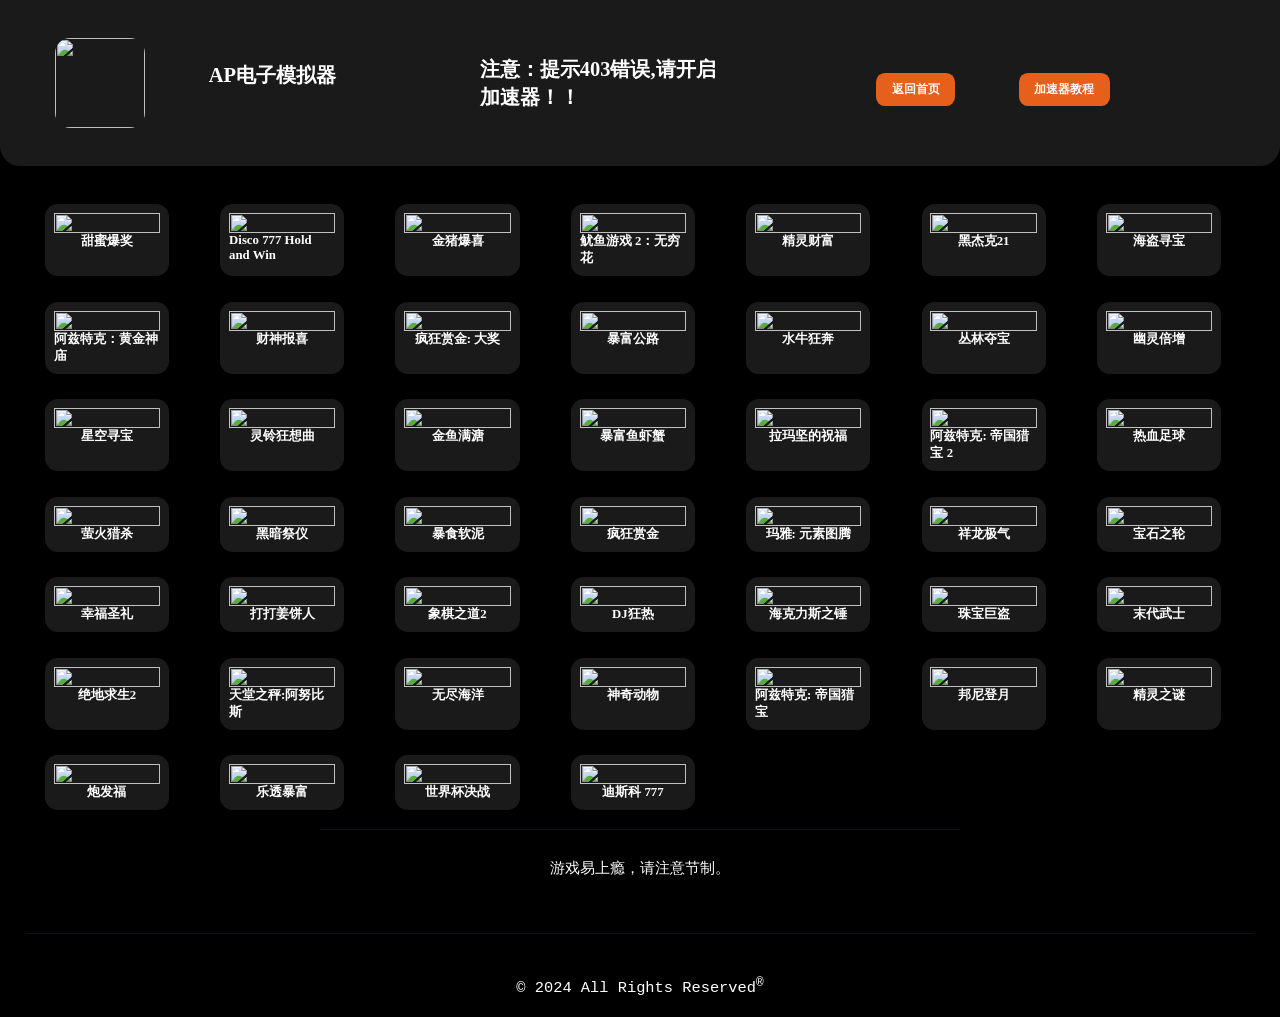
==== ap.html @ f2f1e051 "Add files via upload" ====
<html><head><meta http-equiv="Content-Type" content="text/html; charset=UTF-8">
    <meta name="viewport" content="width=device-width, initial-scale=1.0">
    <meta name="description" content="AP电子模拟器,PG电子模拟器,PG电子试玩">
    <meta name="keywords" content="AP电子模拟器">
    <meta name="author" content="AP电子模拟器">
    <title>AP电子模拟器</title>
    <link rel="stylesheet" href="./jdb/mnq.css">
    <link rel="icon" href="./tp/play.jpg">
</head>
<body>
    <div class="box"><div class="header-BZDH86"><div class="header-BZDH86-1">
        <img src="./tp/ap.png" alt=""><div class="info">
		<h1><br>AP电子模拟器</h1><div class="yum"></div></div></div>
                <h1>注意：提示403错误,请开启加速器！！</h1>
                <div class="nav"><a href="index.html">返回首页</a>
                <a href="tea1.html">加速器教程</a></div></div>
        <ul class="YF28-CC">
<li class="list"><a href="https://fun.dgkqzfhi.com/web/fun/launch?game=10068&lang=zh-CN"><img src="https://advantplay.com/static/images/icon/cn/games_icon_10068.png?v=1.0.72" alt=""><span>甜蜜爆奖</span></a></li>
<li class="list"><a href="https://fun.dgkqzfhi.com/web/fun/launch?game=10071&lang=zh-CN"><img src="https://advantplay.com/static/images/icon/cn/games_icon_10071.png?v=1.0.72" alt=""><span>Disco 777 Hold and Win</span></a></li>
<li class="list"><a href="https://fun.dgkqzfhi.com/web/fun/launch?game=10067&lang=zh-CN"><img src="https://advantplay.com/static/images/icon/cn/games_icon_10067.png?v=1.0.72" alt=""><span>金猪爆喜</span></a></li>
<li class="list"><a href="https://fun.dgkqzfhi.com/web/fun/launch?game=10069&lang=zh-CN"><img src="https://advantplay.com/static/images/icon/cn/games_icon_10069.png?v=1.0.72" alt=""><span>鱿鱼游戏 2：无穷花</span></a></li>
<li class="list"><a href="https://fun.dgkqzfhi.com/web/fun/launch?game=10066&lang=zh-CN"><img src="https://advantplay.com/static/images/icon/cn/games_icon_10066.png?v=1.0.72" alt=""><span>精灵财富</span></a></li>
<li class="list"><a href="https://fun.dgkqzfhi.com/web/fun/launch?game=10062&lang=zh-CN"><img src="https://advantplay.com/static/images/icon/cn/games_icon_10062.png?v=1.0.72" alt=""><span>黑杰克21</span></a></li>
<li class="list"><a href="https://fun.dgkqzfhi.com/web/fun/launch?game=10065&lang=zh-CN"><img src="https://advantplay.com/static/images/icon/cn/games_icon_10065.png?v=1.0.72" alt=""><span>海盗寻宝</span></a></li>
<li class="list"><a href="https://fun.dgkqzfhi.com/web/fun/launch?game=10064&lang=zh-CN"><img src="https://advantplay.com/static/images/icon/cn/games_icon_10064.png?v=1.0.72" alt=""><span>阿兹特克：黄金神庙</span></a></li>
<li class="list"><a href="https://fun.dgkqzfhi.com/web/fun/launch?game=10063&lang=zh-CN"><img src="https://advantplay.com/static/images/icon/cn/games_icon_10063.png?v=1.0.72" alt=""><span>财神报喜</span></a></li>
<li class="list"><a href="https://fun.dgkqzfhi.com/web/fun/launch?game=10060&lang=zh-CN"><img src="https://advantplay.com/static/images/icon/cn/games_icon_10060.png?v=1.0.72" alt=""><span>疯狂赏金: 大奖</span></a></li>
<li class="list"><a href="https://fun.dgkqzfhi.com/web/fun/launch?game=10058&lang=zh-CN"><img src="https://advantplay.com/static/images/icon/cn/games_icon_10058.png?v=1.0.72" alt=""><span>暴富公路</span></a></li>
<li class="list"><a href="https://fun.dgkqzfhi.com/web/fun/launch?game=10059&lang=zh-CN"><img src="https://advantplay.com/static/images/icon/cn/games_icon_10059.png?v=1.0.72" alt=""><span>水牛狂奔</span></a></li>
<li class="list"><a href="https://fun.dgkqzfhi.com/web/fun/launch?game=10061&lang=zh-CN"><img src="https://advantplay.com/static/images/icon/cn/games_icon_10061.png?v=1.0.72" alt=""><span>丛林夺宝</span></a></li>
<li class="list"><a href="https://fun.dgkqzfhi.com/web/fun/launch?game=10056&lang=zh-CN"><img src="https://advantplay.com/static/images/icon/cn/games_icon_10056.png?v=1.0.72" alt=""><span>幽灵倍增</span></a></li>
<li class="list"><a href="https://fun.dgkqzfhi.com/web/fun/launch?game=10055&lang=zh-CN"><img src="https://advantplay.com/static/images/icon/cn/games_icon_10055.png?v=1.0.72" alt=""><span>星空寻宝</span></a></li>
<li class="list"><a href="https://fun.dgkqzfhi.com/web/fun/launch?game=10057&lang=zh-CN"><img src="https://advantplay.com/static/images/icon/cn/games_icon_10057.png?v=1.0.72" alt=""><span>灵铃狂想曲</span></a></li>
<li class="list"><a href="https://fun.dgkqzfhi.com/web/fun/launch?game=10054&lang=zh-CN"><img src="https://advantplay.com/static/images/icon/cn/games_icon_10054.png?v=1.0.72" alt=""><span>金鱼满溏</span></a></li>
<li class="list"><a href="https://fun.dgkqzfhi.com/web/fun/launch?game=10050&lang=zh-CN"><img src="https://advantplay.com/static/images/icon/cn/games_icon_10050.png?v=1.0.72" alt=""><span>暴富鱼虾蟹</span></a></li>
<li class="list"><a href="https://fun.dgkqzfhi.com/web/fun/launch?game=10053&lang=zh-CN"><img src="https://advantplay.com/static/images/icon/cn/games_icon_10053.png?v=1.0.72" alt=""><span>拉玛坚的祝福</span></a></li>
<li class="list"><a href="https://fun.dgkqzfhi.com/web/fun/launch?game=10052&lang=zh-CN"><img src="https://advantplay.com/static/images/icon/cn/games_icon_10052.png?v=1.0.72" alt=""><span>阿兹特克: 帝国猎宝 2</span></a></li>
<li class="list"><a href="https://fun.dgkqzfhi.com/web/fun/launch?game=10051&lang=zh-CN"><img src="https://advantplay.com/static/images/icon/cn/games_icon_10051.png?v=1.0.72" alt=""><span>热血足球</span></a></li>
<li class="list"><a href="https://fun.dgkqzfhi.com/web/fun/launch?game=10049&lang=zh-CN"><img src="https://advantplay.com/static/images/icon/cn/games_icon_10049.png?v=1.0.72" alt=""><span>萤火猎杀</span></a></li>
<li class="list"><a href="https://fun.dgkqzfhi.com/web/fun/launch?game=10048&lang=zh-CN"><img src="https://advantplay.com/static/images/icon/cn/games_icon_10048.png?v=1.0.72" alt=""><span>黑暗祭仪</span></a></li>
<li class="list"><a href="https://fun.dgkqzfhi.com/web/fun/launch?game=10047&lang=zh-CN"><img src="https://advantplay.com/static/images/icon/cn/games_icon_10047.png?v=1.0.72" alt=""><span>暴食软泥</span></a></li>
<li class="list"><a href="https://fun.dgkqzfhi.com/web/fun/launch?game=10045&lang=zh-CN"><img src="https://advantplay.com/static/images/icon/cn/games_icon_10045.png?v=1.0.72" alt=""><span>疯狂赏金</span></a></li>
<li class="list"><a href="https://fun.dgkqzfhi.com/web/fun/launch?game=10046&lang=zh-CN"><img src="https://advantplay.com/static/images/icon/cn/games_icon_10046.png?v=1.0.72" alt=""><span>玛雅: 元素图腾</span></a></li>
<li class="list"><a href="https://fun.dgkqzfhi.com/web/fun/launch?game=10044&lang=zh-CN"><img src="https://advantplay.com/static/images/icon/cn/games_icon_10044.png?v=1.0.72" alt=""><span>祥龙极气</span></a></li>
<li class="list"><a href="https://fun.dgkqzfhi.com/web/fun/launch?game=20001&lang=zh-CN"><img src="https://advantplay.com/static/images/icon/cn/games_icon_mini03.png?v=1.0.72" alt=""><span>宝石之轮</span></a></li>
<li class="list"><a href="https://fun.dgkqzfhi.com/web/fun/launch?game=10041&lang=zh-CN"><img src="https://advantplay.com/static/images/icon/cn/games_icon_10041.png?v=1.0.72" alt=""><span>幸福圣礼</span></a></li>
<li class="list"><a href="https://fun.dgkqzfhi.com/web/fun/launch?game=10043&lang=zh-CN"><img src="https://advantplay.com/static/images/icon/cn/games_icon_10043.png?v=1.0.72" alt=""><span>打打姜饼人</span></a></li>
<li class="list"><a href="https://fun.dgkqzfhi.com/web/fun/launch?game=10042&lang=zh-CN"><img src="https://advantplay.com/static/images/icon/cn/games_icon_10042.png?v=1.0.72" alt=""><span>象棋之道2</span></a></li>
<li class="list"><a href="https://fun.dgkqzfhi.com/web/fun/launch?game=10037&lang=zh-CN"><img src="https://advantplay.com/static/images/icon/cn/games_icon_10037.png?v=1.0.72" alt=""><span>DJ狂热</span></a></li>
<li class="list"><a href="https://fun.dgkqzfhi.com/web/fun/launch?game=10040&lang=zh-CN"><img src="https://advantplay.com/static/images/icon/cn/games_icon_10040.png?v=1.0.72" alt=""><span>海克力斯之锤</span></a></li>
<li class="list"><a href="https://fun.dgkqzfhi.com/web/fun/launch?game=10039&lang=zh-CN"><img src="https://advantplay.com/static/images/icon/cn/games_icon_10039.png?v=1.0.72" alt=""><span>珠宝巨盗</span></a></li>
<li class="list"><a href="https://fun.dgkqzfhi.com/web/fun/launch?game=10038&lang=zh-CN"><img src="https://advantplay.com/static/images/icon/cn/games_icon_10038.png?v=1.0.72" alt=""><span>末代武士</span></a></li>
<li class="list"><a href="https://fun.dgkqzfhi.com/web/fun/launch?game=10036&lang=zh-CN"><img src="https://advantplay.com/static/images/icon/cn/games_icon_10036.png?v=1.0.72" alt=""><span>绝地求生2</span></a></li>
<li class="list"><a href="https://fun.dgkqzfhi.com/web/fun/launch?game=10035&lang=zh-CN"><img src="https://advantplay.com/static/images/icon/cn/games_icon_10035.png?v=1.0.72" alt=""><span>天堂之秤:阿努比斯</span></a></li>
<li class="list"><a href="https://fun.dgkqzfhi.com/web/fun/launch?game=10034&lang=zh-CN"><img src="https://advantplay.com/static/images/icon/cn/games_icon_10034.png?v=1.0.72" alt=""><span>无尽海洋</span></a></li>
<li class="list"><a href="https://fun.dgkqzfhi.com/web/fun/launch?game=10033&lang=zh-CN"><img src="https://advantplay.com/static/images/icon/cn/games_icon_10033.png?v=1.0.72" alt=""><span>神奇动物</span></a></li>
<li class="list"><a href="https://fun.dgkqzfhi.com/web/fun/launch?game=10022&lang=zh-CN"><img src="https://advantplay.com/static/images/icon/cn/games_icon_10022.png?v=1.0.72" alt=""><span>阿兹特克: 帝国猎宝</span></a></li>
<li class="list"><a href="https://fun.dgkqzfhi.com/web/fun/launch?game=10028&lang=zh-CN"><img src="https://advantplay.com/static/images/icon/cn/games_icon_10028.png?v=1.0.72" alt=""><span>邦尼登月</span></a></li>
<li class="list"><a href="https://fun.dgkqzfhi.com/web/fun/launch?game=10030&lang=zh-CN"><img src="https://advantplay.com/static/images/icon/cn/games_icon_10030.png?v=1.0.72" alt=""><span>精灵之谜</span></a></li>
<li class="list"><a href="https://fun.dgkqzfhi.com/web/fun/launch?game=10032&lang=zh-CN"><img src="https://advantplay.com/static/images/icon/cn/games_icon_10032.png?v=1.0.72" alt=""><span>炮发福</span></a></li>
<li class="list"><a href="https://fun.dgkqzfhi.com/web/fun/launch?game=10029&lang=zh-CN"><img src="https://advantplay.com/static/images/icon/cn/games_icon_10029.png?v=1.0.72" alt=""><span>乐透暴富</span></a></li>
<li class="list"><a href="https://fun.dgkqzfhi.com/web/fun/launch?game=10031&lang=zh-CN"><img src="https://advantplay.com/static/images/icon/cn/games_icon_10031.png?v=1.0.72" alt=""><span>世界杯决战</span></a></li>
<li class="list"><a href="https://fun.dgkqzfhi.com/web/fun/launch?game=10027&lang=zh-CN"><img src="https://advantplay.com/static/images/icon/cn/games_icon_10027.png?v=1.0.72" alt=""><span>迪斯科 777</span></a></li></ul>
        <div class="footer-sj"><div class="footer-img"><p>游戏易上瘾，请注意节制。</p></div>
        <div class="footer-sj-YF28-CC"></div><span>© 2024 All Rights Reserved<sup>®</sup></span></div></div>
</body></html>
---- jdb/mnq.css ----
* {
    margin: 0;
    padding: 0;
}

body {
    overflow-x: hidden;
    font-family: 微软雅黑;
}

ul {
    list-style: none;
}

a {
    text-decoration: none;
    color: #FFF;
    font-weight: bold;
    font-size: 3.9vw;
    /* color: #FFF !important; */
}

ul,
p {
    margin: 0;
    padding: 0;
}

.pg-tips {
    margin-top: 3vw;
    font-size: 4.2vw;
    font-weight: bold;
}

h1 {
    font-size: 5vw;
    font-weight: bold;
}

.box {
    background-color: #000000;
}

.header-BZDH86 {
    background-color: #1a1a1a;
    display: flex;
    align-items: center;
    flex-direction: column;
    color: #FFF;
    padding: 3.5vw 4.3vw;
    padding-bottom: 0;
    box-shadow: 0 1px 6px 0 #000;
    border-radius: 0 0 20px 20px;
    overflow: hidden;
}

.header-BZDH86>.header-BZDH86-1 {
    width: 75%;
    display: flex;
    justify-content: space-between;
}

.header-BZDH86>.header-BZDH86-1>img {
    width: 25vw;
    height: 25vw;
    border-radius: 3vw;
    margin-right: 5vw;
}

.header-BZDH86>.header-BZDH86-1>.info {
    height: 25vw;
    display: flex;
    flex-direction: column;
    justify-content: space-between;
}

.nav {
    width: 100%;
    border-top: 2px solid #000;
    display: flex;
    justify-content: center;
    background-color: #1a1a1a;
    margin-top: 3vw;
    padding: 3vw;
}

.nav>a {
    color: #FFF;
    font-size: 4.2vw;
    padding: 2vw 5vw;
    background-color: #E6601B;
    border-radius: 3vw;
}

.nav>a:first-child {
    margin-right: 5vw;
    background-color: #E6601B;
}

.yum {
    /* background-color: rgba(134, 74, 249, .35); */
    border-radius: 3vw;
    display: flex;
    align-items: center;
    justify-content: center;
    padding: 3.5vw 0;
    font-size: 9vw;
    font-weight: bold;
}

.yum>span:first-child {
    color: #7B52FF;
    text-shadow: 0 0 2px #fff, 0 0 2px #fff, 0 0 2px #fff, 0 0 2px #fff, 0 0 2px #fff;
    font-family: Canva Sans, Noto Sans Variable, Noto Sans, -apple-system, BlinkMacSystemFont, Segoe UI, Helvetica, Arial, sans-serif;
    animation: scaleFont 2s infinite;
}


.gif {
    display: flex;
}

.gif>img {
    margin: 1vw auto;
    width: 90%;
    border-radius: 3vw;
}

.YF28-CC {
    display: flex;
    padding: 5vw 3vw;
    flex-wrap: wrap;
}

.YF28-CC>.list {
    width: 30%;
    background-color: #1a1a1a;
    border-radius: 2vw;
    margin: 3.5vw 1.5vw;
    box-shadow: 0 1px 6px 0 #000;
}

.YF28-CC>.list>a {
    width: 100%;
    display: flex;
    flex-direction: column;
    align-items: center;
    padding: 2vw;
    box-sizing: border-box;
}

.YF28-CC>.list>a>img {
    width: 100%;
}

.tips {
    margin-top: 6vw;
    margin-bottom: 1vw;
}

.q28-none {
    display: none;
}

.jdb-h1 {
    font-size: 5vw;
    font-weight: bold;
}

.footer-sj {
    color: #fff;
    margin: 0 auto;
    display: flex;
    flex-direction: column;
    align-items: center;
    transform: translateY(-20px);
    font-size: 3.5vw;
    font-family: ui-monospace, Menlo, Monaco, "Cascadia Mono", "Segoe UI Mono", "Roboto Mono", "Oxygen Mono", "Ubuntu Monospace", "Source Code Pro", "Fira Mono", "Droid Sans Mono", "Courier New", monospace;
}

.footer-sj>.footer-img {
    text-align: center;
    width: 96%;
    border-top: 1px solid rgba(43, 59, 74, .3);
    padding: 3.5vw 0;
}

.footer-sj>.footer-img>img {
    width: 60%;
}

.footer-sj>.footer-sj-YF28-CC {
    padding-top: 5vw;
    width: 96%;
    border-top: 1px solid rgba(43, 59, 74, .3);
    margin-bottom: 3vw;
    display: flex;
    justify-content: center;
}

.footer-sj>.footer-sj-YF28-CC>a {
    margin: 0 1.5vw;
}

.footer-sj>.footer-sj-YF28-CC>a>img {
    width: 7.9vw;
}

@media screen and (min-width: 1200px) {
    .pg-tips {
        display: none;
    }
    .jdb-h1 {
        font-size: 1.5vw;
        font-weight: bold;
    }
    a {
        font-size: 1vw;
    }
    h1 {
        font-size: 1.6vw;
    }
    .yum {
        border-radius: 3vw;
        padding: 3.5vw 0;
        font-size: 2.7vw;
        font-weight: bold;
    }
    .yum>span:first-child {
        animation: scaleFont 2s infinite;
    }
    @keyframes scaleFont {
        0%,
        20%,
        50%,
        80%,
        100% {
            transform: translateY(0) scale(1);
            /* 初始位置和每次跳动的高度，同时取消旋转 */
        }
        40% {
            transform: translateY(-1vw) scale(1.05);
            /* 跳起的高度，同时逆时针旋转 */
        }
        60% {
            transform: translateY(-.6vw) scale(1);
            /* 落下的高度，同时顺时针旋转 */
        }
    }
    .nav {
        width: 50%;
        margin-top: 1vw;
        justify-content: flex-end;
        border-top: none;
    }
    .nav>a {
        font-size: .9vw;
        padding: .7vw 1.2vw;
        border-radius: .7vw;
    }
    .nav>a:nth-child(2) {
        margin-right: 6vw;
    }
    .header-BZDH86 {
        padding: 1.7vw 4.3vw;
        flex-direction: row;
        justify-content: space-between;
    }
    .header-BZDH86>.header-BZDH86-1 {
        width: 50%;
        justify-content: start;
    }
    .header-BZDH86>.header-BZDH86-1>img {
        width: 7vw;
        height: 7vw;
        border-radius: 1.2vw;
        margin-right: 5vw;
    }
    .header-BZDH86>.header-BZDH86-1>.info {
        height: 7vw;
    }
    .yum {
        border-radius: 1.2vw;
        padding: 1vw 0;
    }
    p {
        margin: 1vw !important;
    }
    .gif {
        width: 100%;
        display: flex;
        justify-content: space-between;
    }
    .q28-none {
        display: block;
    }
    .gif>img {
        width: 22%;
        margin: .7vw;
        border-radius: 1vw;
    }
    .YF28-CC {
        padding: 2vw 1.5vw;
    }
    .YF28-CC>.list {
        width: 10%;
        border-radius: 1vw;
        margin: 1vw 2vw;
    }
    .YF28-CC>.list>a {
        padding: .7vw;
    }
    .tips {
        margin-top: 6vw;
        margin-bottom: 1vw;
    }
    .footer-sj {
        font-size: 1.2vw;
    }
    .footer-sj>.footer-sj-YF28-CC {
        margin-top: 2vw;
        padding-top: 2vw;
        margin-bottom: 1.2vw;
    }
    .footer-sj>.footer-sj-YF28-CC>a>img {
        width: 2vw;
    }
    .footer-sj>.footer-img {
        text-align: center;
        width: 50%;
        border-top: 1px solid rgba(43, 59, 74, .3);
        padding: 1.2vw 0;
    }
    .footer-sj>.footer-img>img {
        width: 60%;
    }
}
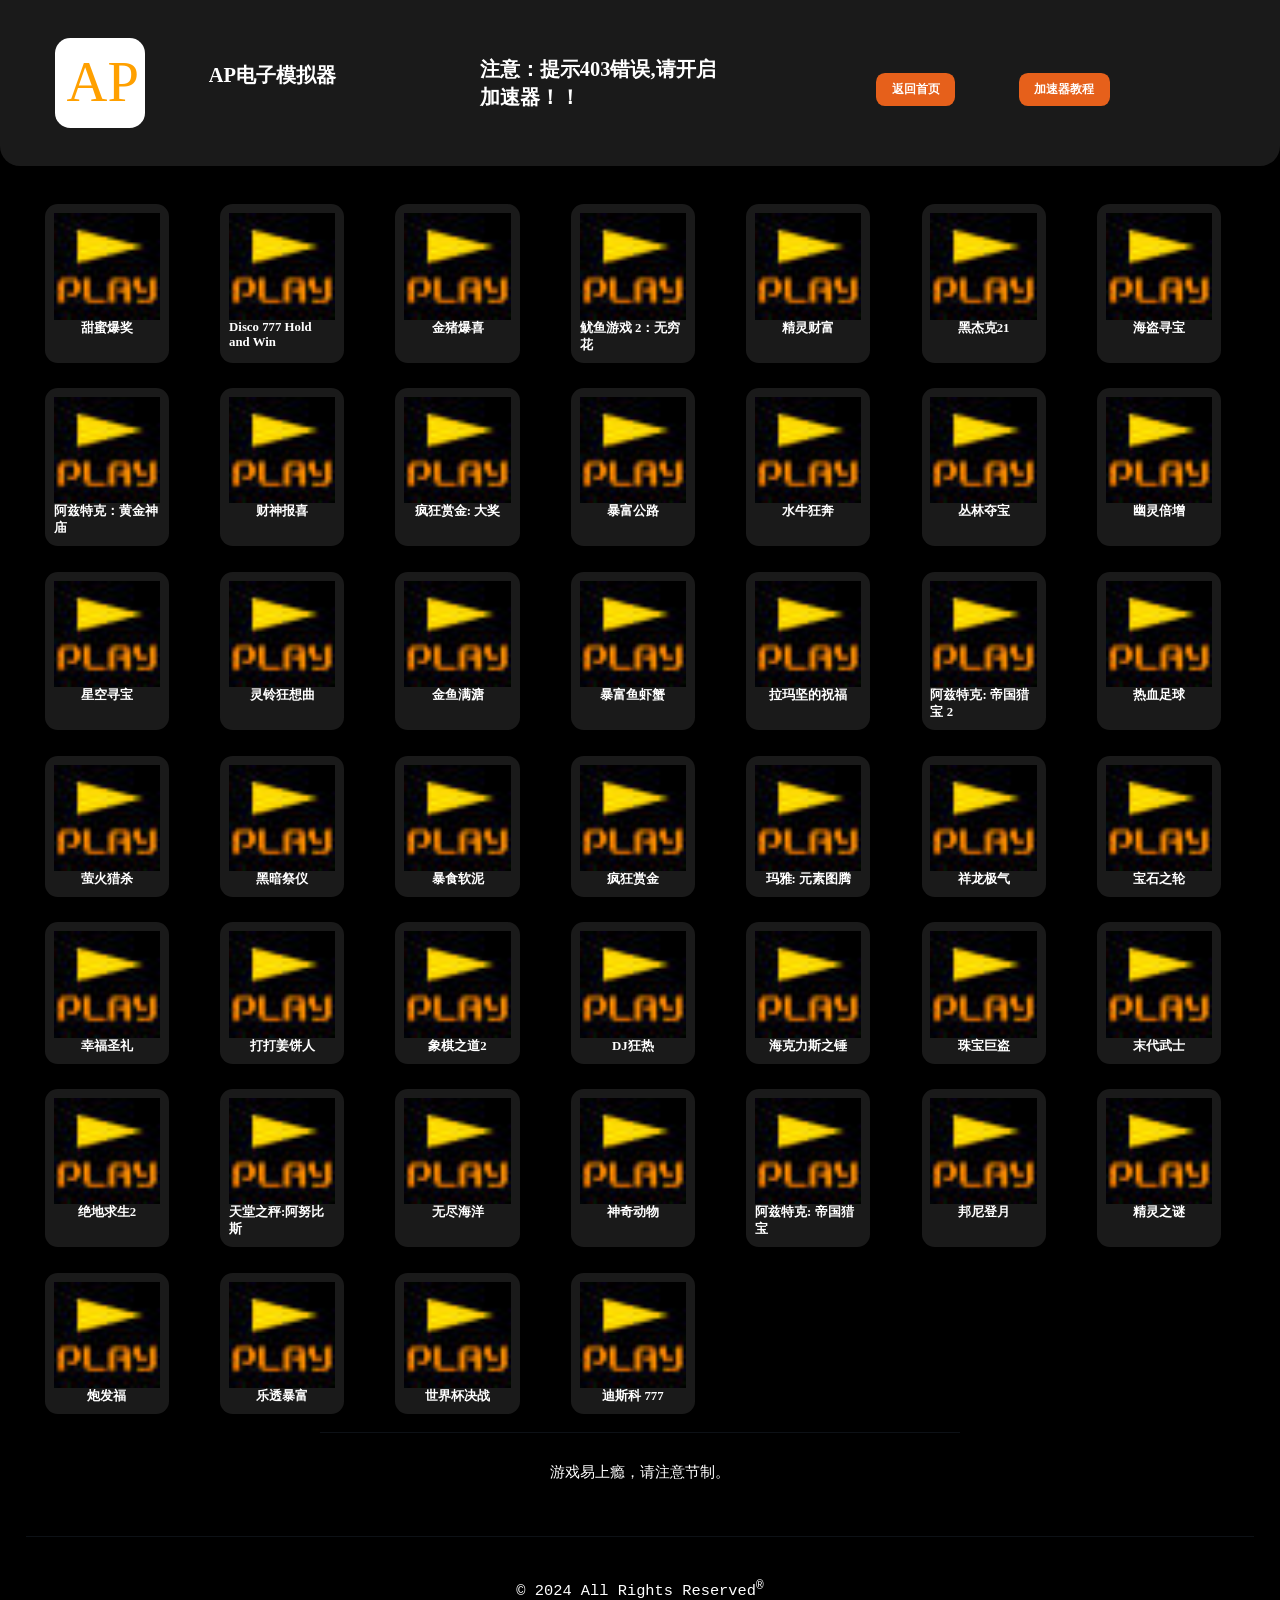
==== commit ea40405e: "Add files via upload" ====
--- a/ap.html
+++ b/ap.html
@@ -9,58 +9,58 @@
 </head>
 <body>
     <div class="box"><div class="header-BZDH86"><div class="header-BZDH86-1">
-        <img src="./tp/ap.png" alt=""><div class="info">
+        <img src="./tp/ap.svg" alt=""><div class="info">
 		<h1><br>AP电子模拟器</h1><div class="yum"></div></div></div>
                 <h1>注意：提示403错误,请开启加速器！！</h1>
                 <div class="nav"><a href="index.html">返回首页</a>
                 <a href="tea1.html">加速器教程</a></div></div>
         <ul class="YF28-CC">
-<li class="list"><a href="https://fun.dgkqzfhi.com/web/fun/launch?game=10068&lang=zh-CN"><img src="https://advantplay.com/static/images/icon/cn/games_icon_10068.png?v=1.0.72" alt=""><span>甜蜜爆奖</span></a></li>
-<li class="list"><a href="https://fun.dgkqzfhi.com/web/fun/launch?game=10071&lang=zh-CN"><img src="https://advantplay.com/static/images/icon/cn/games_icon_10071.png?v=1.0.72" alt=""><span>Disco 777 Hold and Win</span></a></li>
-<li class="list"><a href="https://fun.dgkqzfhi.com/web/fun/launch?game=10067&lang=zh-CN"><img src="https://advantplay.com/static/images/icon/cn/games_icon_10067.png?v=1.0.72" alt=""><span>金猪爆喜</span></a></li>
-<li class="list"><a href="https://fun.dgkqzfhi.com/web/fun/launch?game=10069&lang=zh-CN"><img src="https://advantplay.com/static/images/icon/cn/games_icon_10069.png?v=1.0.72" alt=""><span>鱿鱼游戏 2：无穷花</span></a></li>
-<li class="list"><a href="https://fun.dgkqzfhi.com/web/fun/launch?game=10066&lang=zh-CN"><img src="https://advantplay.com/static/images/icon/cn/games_icon_10066.png?v=1.0.72" alt=""><span>精灵财富</span></a></li>
-<li class="list"><a href="https://fun.dgkqzfhi.com/web/fun/launch?game=10062&lang=zh-CN"><img src="https://advantplay.com/static/images/icon/cn/games_icon_10062.png?v=1.0.72" alt=""><span>黑杰克21</span></a></li>
-<li class="list"><a href="https://fun.dgkqzfhi.com/web/fun/launch?game=10065&lang=zh-CN"><img src="https://advantplay.com/static/images/icon/cn/games_icon_10065.png?v=1.0.72" alt=""><span>海盗寻宝</span></a></li>
-<li class="list"><a href="https://fun.dgkqzfhi.com/web/fun/launch?game=10064&lang=zh-CN"><img src="https://advantplay.com/static/images/icon/cn/games_icon_10064.png?v=1.0.72" alt=""><span>阿兹特克：黄金神庙</span></a></li>
-<li class="list"><a href="https://fun.dgkqzfhi.com/web/fun/launch?game=10063&lang=zh-CN"><img src="https://advantplay.com/static/images/icon/cn/games_icon_10063.png?v=1.0.72" alt=""><span>财神报喜</span></a></li>
-<li class="list"><a href="https://fun.dgkqzfhi.com/web/fun/launch?game=10060&lang=zh-CN"><img src="https://advantplay.com/static/images/icon/cn/games_icon_10060.png?v=1.0.72" alt=""><span>疯狂赏金: 大奖</span></a></li>
-<li class="list"><a href="https://fun.dgkqzfhi.com/web/fun/launch?game=10058&lang=zh-CN"><img src="https://advantplay.com/static/images/icon/cn/games_icon_10058.png?v=1.0.72" alt=""><span>暴富公路</span></a></li>
-<li class="list"><a href="https://fun.dgkqzfhi.com/web/fun/launch?game=10059&lang=zh-CN"><img src="https://advantplay.com/static/images/icon/cn/games_icon_10059.png?v=1.0.72" alt=""><span>水牛狂奔</span></a></li>
-<li class="list"><a href="https://fun.dgkqzfhi.com/web/fun/launch?game=10061&lang=zh-CN"><img src="https://advantplay.com/static/images/icon/cn/games_icon_10061.png?v=1.0.72" alt=""><span>丛林夺宝</span></a></li>
-<li class="list"><a href="https://fun.dgkqzfhi.com/web/fun/launch?game=10056&lang=zh-CN"><img src="https://advantplay.com/static/images/icon/cn/games_icon_10056.png?v=1.0.72" alt=""><span>幽灵倍增</span></a></li>
-<li class="list"><a href="https://fun.dgkqzfhi.com/web/fun/launch?game=10055&lang=zh-CN"><img src="https://advantplay.com/static/images/icon/cn/games_icon_10055.png?v=1.0.72" alt=""><span>星空寻宝</span></a></li>
-<li class="list"><a href="https://fun.dgkqzfhi.com/web/fun/launch?game=10057&lang=zh-CN"><img src="https://advantplay.com/static/images/icon/cn/games_icon_10057.png?v=1.0.72" alt=""><span>灵铃狂想曲</span></a></li>
-<li class="list"><a href="https://fun.dgkqzfhi.com/web/fun/launch?game=10054&lang=zh-CN"><img src="https://advantplay.com/static/images/icon/cn/games_icon_10054.png?v=1.0.72" alt=""><span>金鱼满溏</span></a></li>
-<li class="list"><a href="https://fun.dgkqzfhi.com/web/fun/launch?game=10050&lang=zh-CN"><img src="https://advantplay.com/static/images/icon/cn/games_icon_10050.png?v=1.0.72" alt=""><span>暴富鱼虾蟹</span></a></li>
-<li class="list"><a href="https://fun.dgkqzfhi.com/web/fun/launch?game=10053&lang=zh-CN"><img src="https://advantplay.com/static/images/icon/cn/games_icon_10053.png?v=1.0.72" alt=""><span>拉玛坚的祝福</span></a></li>
-<li class="list"><a href="https://fun.dgkqzfhi.com/web/fun/launch?game=10052&lang=zh-CN"><img src="https://advantplay.com/static/images/icon/cn/games_icon_10052.png?v=1.0.72" alt=""><span>阿兹特克: 帝国猎宝 2</span></a></li>
-<li class="list"><a href="https://fun.dgkqzfhi.com/web/fun/launch?game=10051&lang=zh-CN"><img src="https://advantplay.com/static/images/icon/cn/games_icon_10051.png?v=1.0.72" alt=""><span>热血足球</span></a></li>
-<li class="list"><a href="https://fun.dgkqzfhi.com/web/fun/launch?game=10049&lang=zh-CN"><img src="https://advantplay.com/static/images/icon/cn/games_icon_10049.png?v=1.0.72" alt=""><span>萤火猎杀</span></a></li>
-<li class="list"><a href="https://fun.dgkqzfhi.com/web/fun/launch?game=10048&lang=zh-CN"><img src="https://advantplay.com/static/images/icon/cn/games_icon_10048.png?v=1.0.72" alt=""><span>黑暗祭仪</span></a></li>
-<li class="list"><a href="https://fun.dgkqzfhi.com/web/fun/launch?game=10047&lang=zh-CN"><img src="https://advantplay.com/static/images/icon/cn/games_icon_10047.png?v=1.0.72" alt=""><span>暴食软泥</span></a></li>
-<li class="list"><a href="https://fun.dgkqzfhi.com/web/fun/launch?game=10045&lang=zh-CN"><img src="https://advantplay.com/static/images/icon/cn/games_icon_10045.png?v=1.0.72" alt=""><span>疯狂赏金</span></a></li>
-<li class="list"><a href="https://fun.dgkqzfhi.com/web/fun/launch?game=10046&lang=zh-CN"><img src="https://advantplay.com/static/images/icon/cn/games_icon_10046.png?v=1.0.72" alt=""><span>玛雅: 元素图腾</span></a></li>
-<li class="list"><a href="https://fun.dgkqzfhi.com/web/fun/launch?game=10044&lang=zh-CN"><img src="https://advantplay.com/static/images/icon/cn/games_icon_10044.png?v=1.0.72" alt=""><span>祥龙极气</span></a></li>
-<li class="list"><a href="https://fun.dgkqzfhi.com/web/fun/launch?game=20001&lang=zh-CN"><img src="https://advantplay.com/static/images/icon/cn/games_icon_mini03.png?v=1.0.72" alt=""><span>宝石之轮</span></a></li>
-<li class="list"><a href="https://fun.dgkqzfhi.com/web/fun/launch?game=10041&lang=zh-CN"><img src="https://advantplay.com/static/images/icon/cn/games_icon_10041.png?v=1.0.72" alt=""><span>幸福圣礼</span></a></li>
-<li class="list"><a href="https://fun.dgkqzfhi.com/web/fun/launch?game=10043&lang=zh-CN"><img src="https://advantplay.com/static/images/icon/cn/games_icon_10043.png?v=1.0.72" alt=""><span>打打姜饼人</span></a></li>
-<li class="list"><a href="https://fun.dgkqzfhi.com/web/fun/launch?game=10042&lang=zh-CN"><img src="https://advantplay.com/static/images/icon/cn/games_icon_10042.png?v=1.0.72" alt=""><span>象棋之道2</span></a></li>
-<li class="list"><a href="https://fun.dgkqzfhi.com/web/fun/launch?game=10037&lang=zh-CN"><img src="https://advantplay.com/static/images/icon/cn/games_icon_10037.png?v=1.0.72" alt=""><span>DJ狂热</span></a></li>
-<li class="list"><a href="https://fun.dgkqzfhi.com/web/fun/launch?game=10040&lang=zh-CN"><img src="https://advantplay.com/static/images/icon/cn/games_icon_10040.png?v=1.0.72" alt=""><span>海克力斯之锤</span></a></li>
-<li class="list"><a href="https://fun.dgkqzfhi.com/web/fun/launch?game=10039&lang=zh-CN"><img src="https://advantplay.com/static/images/icon/cn/games_icon_10039.png?v=1.0.72" alt=""><span>珠宝巨盗</span></a></li>
-<li class="list"><a href="https://fun.dgkqzfhi.com/web/fun/launch?game=10038&lang=zh-CN"><img src="https://advantplay.com/static/images/icon/cn/games_icon_10038.png?v=1.0.72" alt=""><span>末代武士</span></a></li>
-<li class="list"><a href="https://fun.dgkqzfhi.com/web/fun/launch?game=10036&lang=zh-CN"><img src="https://advantplay.com/static/images/icon/cn/games_icon_10036.png?v=1.0.72" alt=""><span>绝地求生2</span></a></li>
-<li class="list"><a href="https://fun.dgkqzfhi.com/web/fun/launch?game=10035&lang=zh-CN"><img src="https://advantplay.com/static/images/icon/cn/games_icon_10035.png?v=1.0.72" alt=""><span>天堂之秤:阿努比斯</span></a></li>
-<li class="list"><a href="https://fun.dgkqzfhi.com/web/fun/launch?game=10034&lang=zh-CN"><img src="https://advantplay.com/static/images/icon/cn/games_icon_10034.png?v=1.0.72" alt=""><span>无尽海洋</span></a></li>
-<li class="list"><a href="https://fun.dgkqzfhi.com/web/fun/launch?game=10033&lang=zh-CN"><img src="https://advantplay.com/static/images/icon/cn/games_icon_10033.png?v=1.0.72" alt=""><span>神奇动物</span></a></li>
-<li class="list"><a href="https://fun.dgkqzfhi.com/web/fun/launch?game=10022&lang=zh-CN"><img src="https://advantplay.com/static/images/icon/cn/games_icon_10022.png?v=1.0.72" alt=""><span>阿兹特克: 帝国猎宝</span></a></li>
-<li class="list"><a href="https://fun.dgkqzfhi.com/web/fun/launch?game=10028&lang=zh-CN"><img src="https://advantplay.com/static/images/icon/cn/games_icon_10028.png?v=1.0.72" alt=""><span>邦尼登月</span></a></li>
-<li class="list"><a href="https://fun.dgkqzfhi.com/web/fun/launch?game=10030&lang=zh-CN"><img src="https://advantplay.com/static/images/icon/cn/games_icon_10030.png?v=1.0.72" alt=""><span>精灵之谜</span></a></li>
-<li class="list"><a href="https://fun.dgkqzfhi.com/web/fun/launch?game=10032&lang=zh-CN"><img src="https://advantplay.com/static/images/icon/cn/games_icon_10032.png?v=1.0.72" alt=""><span>炮发福</span></a></li>
-<li class="list"><a href="https://fun.dgkqzfhi.com/web/fun/launch?game=10029&lang=zh-CN"><img src="https://advantplay.com/static/images/icon/cn/games_icon_10029.png?v=1.0.72" alt=""><span>乐透暴富</span></a></li>
-<li class="list"><a href="https://fun.dgkqzfhi.com/web/fun/launch?game=10031&lang=zh-CN"><img src="https://advantplay.com/static/images/icon/cn/games_icon_10031.png?v=1.0.72" alt=""><span>世界杯决战</span></a></li>
-<li class="list"><a href="https://fun.dgkqzfhi.com/web/fun/launch?game=10027&lang=zh-CN"><img src="https://advantplay.com/static/images/icon/cn/games_icon_10027.png?v=1.0.72" alt=""><span>迪斯科 777</span></a></li></ul>
+<li class="list"><a href="https://fun.dgkqzfhi.com/web/fun/launch?game=10068&lang=zh-CN"><img src="./tp/play.jpg" alt=""><span>甜蜜爆奖</span></a></li>
+<li class="list"><a href="https://fun.dgkqzfhi.com/web/fun/launch?game=10071&lang=zh-CN"><img src="./tp/play.jpg" alt=""><span>Disco 777 Hold and Win</span></a></li>
+<li class="list"><a href="https://fun.dgkqzfhi.com/web/fun/launch?game=10067&lang=zh-CN"><img src="./tp/play.jpg" alt=""><span>金猪爆喜</span></a></li>
+<li class="list"><a href="https://fun.dgkqzfhi.com/web/fun/launch?game=10069&lang=zh-CN"><img src="./tp/play.jpg" alt=""><span>鱿鱼游戏 2：无穷花</span></a></li>
+<li class="list"><a href="https://fun.dgkqzfhi.com/web/fun/launch?game=10066&lang=zh-CN"><img src="./tp/play.jpg" alt=""><span>精灵财富</span></a></li>
+<li class="list"><a href="https://fun.dgkqzfhi.com/web/fun/launch?game=10062&lang=zh-CN"><img src="./tp/play.jpg" alt=""><span>黑杰克21</span></a></li>
+<li class="list"><a href="https://fun.dgkqzfhi.com/web/fun/launch?game=10065&lang=zh-CN"><img src="./tp/play.jpg" alt=""><span>海盗寻宝</span></a></li>
+<li class="list"><a href="https://fun.dgkqzfhi.com/web/fun/launch?game=10064&lang=zh-CN"><img src="./tp/play.jpg" alt=""><span>阿兹特克：黄金神庙</span></a></li>
+<li class="list"><a href="https://fun.dgkqzfhi.com/web/fun/launch?game=10063&lang=zh-CN"><img src="./tp/play.jpg" alt=""><span>财神报喜</span></a></li>
+<li class="list"><a href="https://fun.dgkqzfhi.com/web/fun/launch?game=10060&lang=zh-CN"><img src="./tp/play.jpg" alt=""><span>疯狂赏金: 大奖</span></a></li>
+<li class="list"><a href="https://fun.dgkqzfhi.com/web/fun/launch?game=10058&lang=zh-CN"><img src="./tp/play.jpg" alt=""><span>暴富公路</span></a></li>
+<li class="list"><a href="https://fun.dgkqzfhi.com/web/fun/launch?game=10059&lang=zh-CN"><img src="./tp/play.jpg" alt=""><span>水牛狂奔</span></a></li>
+<li class="list"><a href="https://fun.dgkqzfhi.com/web/fun/launch?game=10061&lang=zh-CN"><img src="./tp/play.jpg" alt=""><span>丛林夺宝</span></a></li>
+<li class="list"><a href="https://fun.dgkqzfhi.com/web/fun/launch?game=10056&lang=zh-CN"><img src="./tp/play.jpg" alt=""><span>幽灵倍增</span></a></li>
+<li class="list"><a href="https://fun.dgkqzfhi.com/web/fun/launch?game=10055&lang=zh-CN"><img src="./tp/play.jpg" alt=""><span>星空寻宝</span></a></li>
+<li class="list"><a href="https://fun.dgkqzfhi.com/web/fun/launch?game=10057&lang=zh-CN"><img src="./tp/play.jpg" alt=""><span>灵铃狂想曲</span></a></li>
+<li class="list"><a href="https://fun.dgkqzfhi.com/web/fun/launch?game=10054&lang=zh-CN"><img src="./tp/play.jpg" alt=""><span>金鱼满溏</span></a></li>
+<li class="list"><a href="https://fun.dgkqzfhi.com/web/fun/launch?game=10050&lang=zh-CN"><img src="./tp/play.jpg" alt=""><span>暴富鱼虾蟹</span></a></li>
+<li class="list"><a href="https://fun.dgkqzfhi.com/web/fun/launch?game=10053&lang=zh-CN"><img src="./tp/play.jpg" alt=""><span>拉玛坚的祝福</span></a></li>
+<li class="list"><a href="https://fun.dgkqzfhi.com/web/fun/launch?game=10052&lang=zh-CN"><img src="./tp/play.jpg" alt=""><span>阿兹特克: 帝国猎宝 2</span></a></li>
+<li class="list"><a href="https://fun.dgkqzfhi.com/web/fun/launch?game=10051&lang=zh-CN"><img src="./tp/play.jpg" alt=""><span>热血足球</span></a></li>
+<li class="list"><a href="https://fun.dgkqzfhi.com/web/fun/launch?game=10049&lang=zh-CN"><img src="./tp/play.jpg" alt=""><span>萤火猎杀</span></a></li>
+<li class="list"><a href="https://fun.dgkqzfhi.com/web/fun/launch?game=10048&lang=zh-CN"><img src="./tp/play.jpg" alt=""><span>黑暗祭仪</span></a></li>
+<li class="list"><a href="https://fun.dgkqzfhi.com/web/fun/launch?game=10047&lang=zh-CN"><img src="./tp/play.jpg" alt=""><span>暴食软泥</span></a></li>
+<li class="list"><a href="https://fun.dgkqzfhi.com/web/fun/launch?game=10045&lang=zh-CN"><img src="./tp/play.jpg" alt=""><span>疯狂赏金</span></a></li>
+<li class="list"><a href="https://fun.dgkqzfhi.com/web/fun/launch?game=10046&lang=zh-CN"><img src="./tp/play.jpg" alt=""><span>玛雅: 元素图腾</span></a></li>
+<li class="list"><a href="https://fun.dgkqzfhi.com/web/fun/launch?game=10044&lang=zh-CN"><img src="./tp/play.jpg" alt=""><span>祥龙极气</span></a></li>
+<li class="list"><a href="https://fun.dgkqzfhi.com/web/fun/launch?game=20001&lang=zh-CN"><img src="./tp/play.jpg" alt=""><span>宝石之轮</span></a></li>
+<li class="list"><a href="https://fun.dgkqzfhi.com/web/fun/launch?game=10041&lang=zh-CN"><img src="./tp/play.jpg" alt=""><span>幸福圣礼</span></a></li>
+<li class="list"><a href="https://fun.dgkqzfhi.com/web/fun/launch?game=10043&lang=zh-CN"><img src="./tp/play.jpg" alt=""><span>打打姜饼人</span></a></li>
+<li class="list"><a href="https://fun.dgkqzfhi.com/web/fun/launch?game=10042&lang=zh-CN"><img src="./tp/play.jpg" alt=""><span>象棋之道2</span></a></li>
+<li class="list"><a href="https://fun.dgkqzfhi.com/web/fun/launch?game=10037&lang=zh-CN"><img src="./tp/play.jpg" alt=""><span>DJ狂热</span></a></li>
+<li class="list"><a href="https://fun.dgkqzfhi.com/web/fun/launch?game=10040&lang=zh-CN"><img src="./tp/play.jpg" alt=""><span>海克力斯之锤</span></a></li>
+<li class="list"><a href="https://fun.dgkqzfhi.com/web/fun/launch?game=10039&lang=zh-CN"><img src="./tp/play.jpg" alt=""><span>珠宝巨盗</span></a></li>
+<li class="list"><a href="https://fun.dgkqzfhi.com/web/fun/launch?game=10038&lang=zh-CN"><img src="./tp/play.jpg" alt=""><span>末代武士</span></a></li>
+<li class="list"><a href="https://fun.dgkqzfhi.com/web/fun/launch?game=10036&lang=zh-CN"><img src="./tp/play.jpg" alt=""><span>绝地求生2</span></a></li>
+<li class="list"><a href="https://fun.dgkqzfhi.com/web/fun/launch?game=10035&lang=zh-CN"><img src="./tp/play.jpg" alt=""><span>天堂之秤:阿努比斯</span></a></li>
+<li class="list"><a href="https://fun.dgkqzfhi.com/web/fun/launch?game=10034&lang=zh-CN"><img src="./tp/play.jpg" alt=""><span>无尽海洋</span></a></li>
+<li class="list"><a href="https://fun.dgkqzfhi.com/web/fun/launch?game=10033&lang=zh-CN"><img src="./tp/play.jpg" alt=""><span>神奇动物</span></a></li>
+<li class="list"><a href="https://fun.dgkqzfhi.com/web/fun/launch?game=10022&lang=zh-CN"><img src="./tp/play.jpg" alt=""><span>阿兹特克: 帝国猎宝</span></a></li>
+<li class="list"><a href="https://fun.dgkqzfhi.com/web/fun/launch?game=10028&lang=zh-CN"><img src="./tp/play.jpg" alt=""><span>邦尼登月</span></a></li>
+<li class="list"><a href="https://fun.dgkqzfhi.com/web/fun/launch?game=10030&lang=zh-CN"><img src="./tp/play.jpg" alt=""><span>精灵之谜</span></a></li>
+<li class="list"><a href="https://fun.dgkqzfhi.com/web/fun/launch?game=10032&lang=zh-CN"><img src="./tp/play.jpg" alt=""><span>炮发福</span></a></li>
+<li class="list"><a href="https://fun.dgkqzfhi.com/web/fun/launch?game=10029&lang=zh-CN"><img src="./tp/play.jpg" alt=""><span>乐透暴富</span></a></li>
+<li class="list"><a href="https://fun.dgkqzfhi.com/web/fun/launch?game=10031&lang=zh-CN"><img src="./tp/play.jpg" alt=""><span>世界杯决战</span></a></li>
+<li class="list"><a href="https://fun.dgkqzfhi.com/web/fun/launch?game=10027&lang=zh-CN"><img src="./tp/play.jpg" alt=""><span>迪斯科 777</span></a></li></ul>
         <div class="footer-sj"><div class="footer-img"><p>游戏易上瘾，请注意节制。</p></div>
         <div class="footer-sj-YF28-CC"></div><span>© 2024 All Rights Reserved<sup>®</sup></span></div></div>
 </body></html>
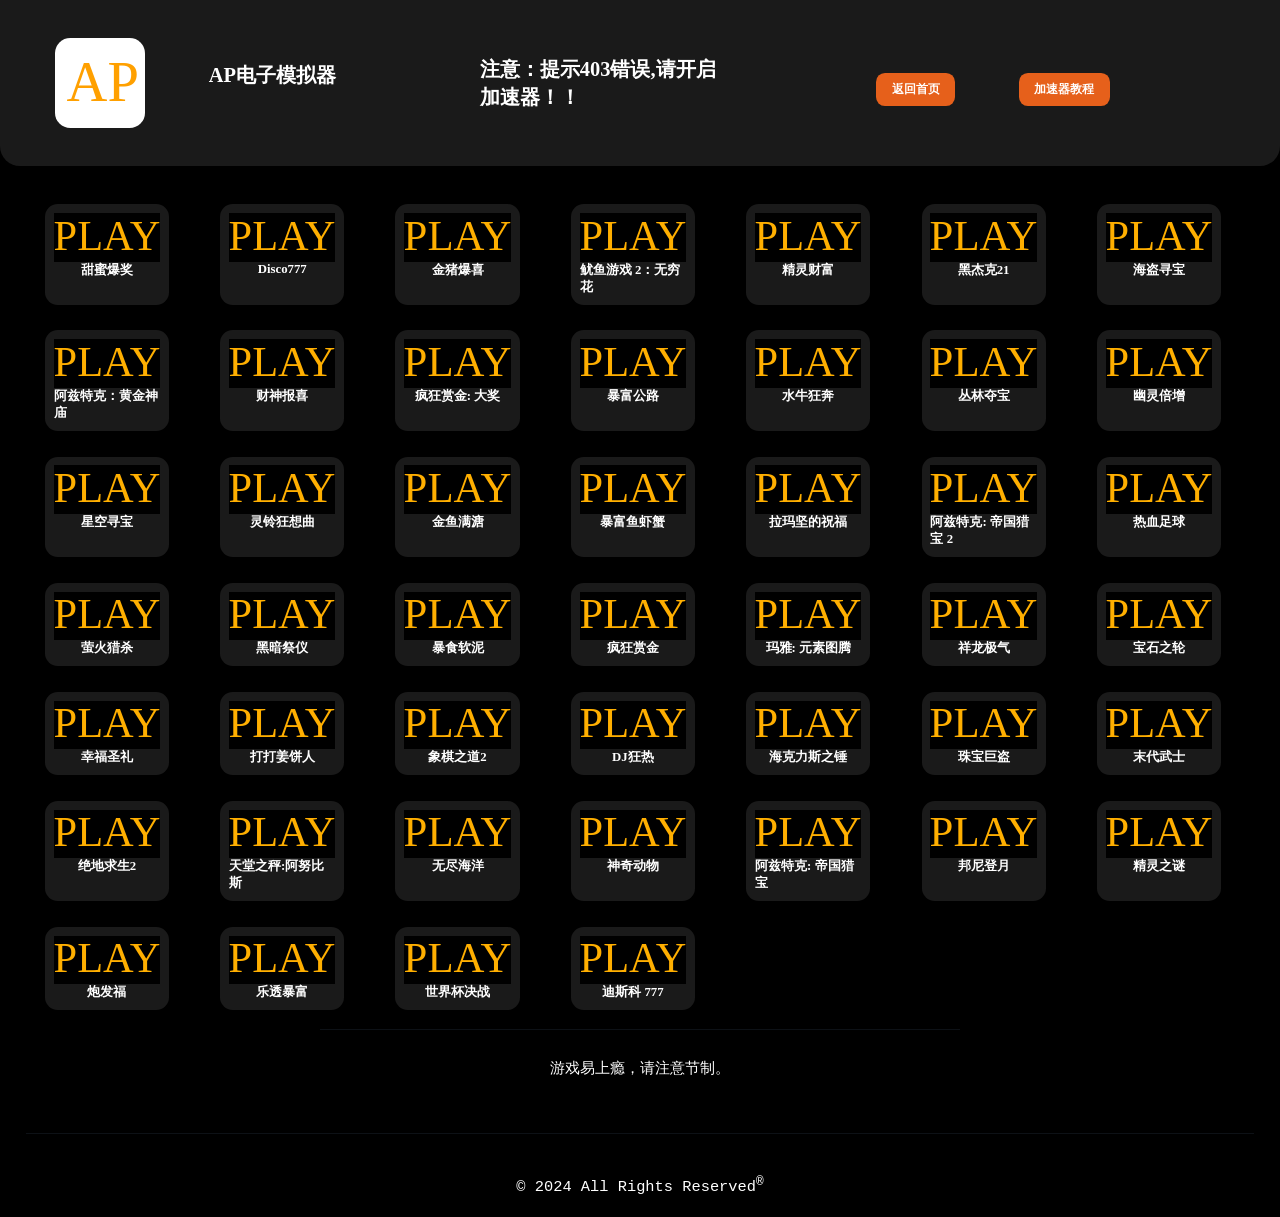
==== commit d64589d7: "Add files via upload" ====
--- a/ap.html
+++ b/ap.html
@@ -4,63 +4,63 @@
     <meta name="keywords" content="AP电子模拟器">
     <meta name="author" content="AP电子模拟器">
     <title>AP电子模拟器</title>
-    <link rel="stylesheet" href="./jdb/mnq.css">
-    <link rel="icon" href="./tp/play.jpg">
+    <link rel="stylesheet" href="./mnq.css">
+    <link rel="icon" href="./svg/playing.svg">
 </head>
 <body>
     <div class="box"><div class="header-BZDH86"><div class="header-BZDH86-1">
-        <img src="./tp/ap.svg" alt=""><div class="info">
+        <img src="./svg/ap.svg" alt=""><div class="info">
 		<h1><br>AP电子模拟器</h1><div class="yum"></div></div></div>
                 <h1>注意：提示403错误,请开启加速器！！</h1>
                 <div class="nav"><a href="index.html">返回首页</a>
                 <a href="tea1.html">加速器教程</a></div></div>
         <ul class="YF28-CC">
-<li class="list"><a href="https://fun.dgkqzfhi.com/web/fun/launch?game=10068&lang=zh-CN"><img src="./tp/play.jpg" alt=""><span>甜蜜爆奖</span></a></li>
-<li class="list"><a href="https://fun.dgkqzfhi.com/web/fun/launch?game=10071&lang=zh-CN"><img src="./tp/play.jpg" alt=""><span>Disco 777 Hold and Win</span></a></li>
-<li class="list"><a href="https://fun.dgkqzfhi.com/web/fun/launch?game=10067&lang=zh-CN"><img src="./tp/play.jpg" alt=""><span>金猪爆喜</span></a></li>
-<li class="list"><a href="https://fun.dgkqzfhi.com/web/fun/launch?game=10069&lang=zh-CN"><img src="./tp/play.jpg" alt=""><span>鱿鱼游戏 2：无穷花</span></a></li>
-<li class="list"><a href="https://fun.dgkqzfhi.com/web/fun/launch?game=10066&lang=zh-CN"><img src="./tp/play.jpg" alt=""><span>精灵财富</span></a></li>
-<li class="list"><a href="https://fun.dgkqzfhi.com/web/fun/launch?game=10062&lang=zh-CN"><img src="./tp/play.jpg" alt=""><span>黑杰克21</span></a></li>
-<li class="list"><a href="https://fun.dgkqzfhi.com/web/fun/launch?game=10065&lang=zh-CN"><img src="./tp/play.jpg" alt=""><span>海盗寻宝</span></a></li>
-<li class="list"><a href="https://fun.dgkqzfhi.com/web/fun/launch?game=10064&lang=zh-CN"><img src="./tp/play.jpg" alt=""><span>阿兹特克：黄金神庙</span></a></li>
-<li class="list"><a href="https://fun.dgkqzfhi.com/web/fun/launch?game=10063&lang=zh-CN"><img src="./tp/play.jpg" alt=""><span>财神报喜</span></a></li>
-<li class="list"><a href="https://fun.dgkqzfhi.com/web/fun/launch?game=10060&lang=zh-CN"><img src="./tp/play.jpg" alt=""><span>疯狂赏金: 大奖</span></a></li>
-<li class="list"><a href="https://fun.dgkqzfhi.com/web/fun/launch?game=10058&lang=zh-CN"><img src="./tp/play.jpg" alt=""><span>暴富公路</span></a></li>
-<li class="list"><a href="https://fun.dgkqzfhi.com/web/fun/launch?game=10059&lang=zh-CN"><img src="./tp/play.jpg" alt=""><span>水牛狂奔</span></a></li>
-<li class="list"><a href="https://fun.dgkqzfhi.com/web/fun/launch?game=10061&lang=zh-CN"><img src="./tp/play.jpg" alt=""><span>丛林夺宝</span></a></li>
-<li class="list"><a href="https://fun.dgkqzfhi.com/web/fun/launch?game=10056&lang=zh-CN"><img src="./tp/play.jpg" alt=""><span>幽灵倍增</span></a></li>
-<li class="list"><a href="https://fun.dgkqzfhi.com/web/fun/launch?game=10055&lang=zh-CN"><img src="./tp/play.jpg" alt=""><span>星空寻宝</span></a></li>
-<li class="list"><a href="https://fun.dgkqzfhi.com/web/fun/launch?game=10057&lang=zh-CN"><img src="./tp/play.jpg" alt=""><span>灵铃狂想曲</span></a></li>
-<li class="list"><a href="https://fun.dgkqzfhi.com/web/fun/launch?game=10054&lang=zh-CN"><img src="./tp/play.jpg" alt=""><span>金鱼满溏</span></a></li>
-<li class="list"><a href="https://fun.dgkqzfhi.com/web/fun/launch?game=10050&lang=zh-CN"><img src="./tp/play.jpg" alt=""><span>暴富鱼虾蟹</span></a></li>
-<li class="list"><a href="https://fun.dgkqzfhi.com/web/fun/launch?game=10053&lang=zh-CN"><img src="./tp/play.jpg" alt=""><span>拉玛坚的祝福</span></a></li>
-<li class="list"><a href="https://fun.dgkqzfhi.com/web/fun/launch?game=10052&lang=zh-CN"><img src="./tp/play.jpg" alt=""><span>阿兹特克: 帝国猎宝 2</span></a></li>
-<li class="list"><a href="https://fun.dgkqzfhi.com/web/fun/launch?game=10051&lang=zh-CN"><img src="./tp/play.jpg" alt=""><span>热血足球</span></a></li>
-<li class="list"><a href="https://fun.dgkqzfhi.com/web/fun/launch?game=10049&lang=zh-CN"><img src="./tp/play.jpg" alt=""><span>萤火猎杀</span></a></li>
-<li class="list"><a href="https://fun.dgkqzfhi.com/web/fun/launch?game=10048&lang=zh-CN"><img src="./tp/play.jpg" alt=""><span>黑暗祭仪</span></a></li>
-<li class="list"><a href="https://fun.dgkqzfhi.com/web/fun/launch?game=10047&lang=zh-CN"><img src="./tp/play.jpg" alt=""><span>暴食软泥</span></a></li>
-<li class="list"><a href="https://fun.dgkqzfhi.com/web/fun/launch?game=10045&lang=zh-CN"><img src="./tp/play.jpg" alt=""><span>疯狂赏金</span></a></li>
-<li class="list"><a href="https://fun.dgkqzfhi.com/web/fun/launch?game=10046&lang=zh-CN"><img src="./tp/play.jpg" alt=""><span>玛雅: 元素图腾</span></a></li>
-<li class="list"><a href="https://fun.dgkqzfhi.com/web/fun/launch?game=10044&lang=zh-CN"><img src="./tp/play.jpg" alt=""><span>祥龙极气</span></a></li>
-<li class="list"><a href="https://fun.dgkqzfhi.com/web/fun/launch?game=20001&lang=zh-CN"><img src="./tp/play.jpg" alt=""><span>宝石之轮</span></a></li>
-<li class="list"><a href="https://fun.dgkqzfhi.com/web/fun/launch?game=10041&lang=zh-CN"><img src="./tp/play.jpg" alt=""><span>幸福圣礼</span></a></li>
-<li class="list"><a href="https://fun.dgkqzfhi.com/web/fun/launch?game=10043&lang=zh-CN"><img src="./tp/play.jpg" alt=""><span>打打姜饼人</span></a></li>
-<li class="list"><a href="https://fun.dgkqzfhi.com/web/fun/launch?game=10042&lang=zh-CN"><img src="./tp/play.jpg" alt=""><span>象棋之道2</span></a></li>
-<li class="list"><a href="https://fun.dgkqzfhi.com/web/fun/launch?game=10037&lang=zh-CN"><img src="./tp/play.jpg" alt=""><span>DJ狂热</span></a></li>
-<li class="list"><a href="https://fun.dgkqzfhi.com/web/fun/launch?game=10040&lang=zh-CN"><img src="./tp/play.jpg" alt=""><span>海克力斯之锤</span></a></li>
-<li class="list"><a href="https://fun.dgkqzfhi.com/web/fun/launch?game=10039&lang=zh-CN"><img src="./tp/play.jpg" alt=""><span>珠宝巨盗</span></a></li>
-<li class="list"><a href="https://fun.dgkqzfhi.com/web/fun/launch?game=10038&lang=zh-CN"><img src="./tp/play.jpg" alt=""><span>末代武士</span></a></li>
-<li class="list"><a href="https://fun.dgkqzfhi.com/web/fun/launch?game=10036&lang=zh-CN"><img src="./tp/play.jpg" alt=""><span>绝地求生2</span></a></li>
-<li class="list"><a href="https://fun.dgkqzfhi.com/web/fun/launch?game=10035&lang=zh-CN"><img src="./tp/play.jpg" alt=""><span>天堂之秤:阿努比斯</span></a></li>
-<li class="list"><a href="https://fun.dgkqzfhi.com/web/fun/launch?game=10034&lang=zh-CN"><img src="./tp/play.jpg" alt=""><span>无尽海洋</span></a></li>
-<li class="list"><a href="https://fun.dgkqzfhi.com/web/fun/launch?game=10033&lang=zh-CN"><img src="./tp/play.jpg" alt=""><span>神奇动物</span></a></li>
-<li class="list"><a href="https://fun.dgkqzfhi.com/web/fun/launch?game=10022&lang=zh-CN"><img src="./tp/play.jpg" alt=""><span>阿兹特克: 帝国猎宝</span></a></li>
-<li class="list"><a href="https://fun.dgkqzfhi.com/web/fun/launch?game=10028&lang=zh-CN"><img src="./tp/play.jpg" alt=""><span>邦尼登月</span></a></li>
-<li class="list"><a href="https://fun.dgkqzfhi.com/web/fun/launch?game=10030&lang=zh-CN"><img src="./tp/play.jpg" alt=""><span>精灵之谜</span></a></li>
-<li class="list"><a href="https://fun.dgkqzfhi.com/web/fun/launch?game=10032&lang=zh-CN"><img src="./tp/play.jpg" alt=""><span>炮发福</span></a></li>
-<li class="list"><a href="https://fun.dgkqzfhi.com/web/fun/launch?game=10029&lang=zh-CN"><img src="./tp/play.jpg" alt=""><span>乐透暴富</span></a></li>
-<li class="list"><a href="https://fun.dgkqzfhi.com/web/fun/launch?game=10031&lang=zh-CN"><img src="./tp/play.jpg" alt=""><span>世界杯决战</span></a></li>
-<li class="list"><a href="https://fun.dgkqzfhi.com/web/fun/launch?game=10027&lang=zh-CN"><img src="./tp/play.jpg" alt=""><span>迪斯科 777</span></a></li></ul>
+<li class="list"><a href="https://fun.dgkqzfhi.com/web/fun/launch?game=10068&lang=zh-CN"><img src="./svg/play.svg" alt=""><span>甜蜜爆奖</span></a></li>
+<li class="list"><a href="https://fun.dgkqzfhi.com/web/fun/launch?game=10071&lang=zh-CN"><img src="./svg/play.svg" alt=""><span>Disco777</span></a></li>
+<li class="list"><a href="https://fun.dgkqzfhi.com/web/fun/launch?game=10067&lang=zh-CN"><img src="./svg/play.svg" alt=""><span>金猪爆喜</span></a></li>
+<li class="list"><a href="https://fun.dgkqzfhi.com/web/fun/launch?game=10069&lang=zh-CN"><img src="./svg/play.svg" alt=""><span>鱿鱼游戏 2：无穷花</span></a></li>
+<li class="list"><a href="https://fun.dgkqzfhi.com/web/fun/launch?game=10066&lang=zh-CN"><img src="./svg/play.svg" alt=""><span>精灵财富</span></a></li>
+<li class="list"><a href="https://fun.dgkqzfhi.com/web/fun/launch?game=10062&lang=zh-CN"><img src="./svg/play.svg" alt=""><span>黑杰克21</span></a></li>
+<li class="list"><a href="https://fun.dgkqzfhi.com/web/fun/launch?game=10065&lang=zh-CN"><img src="./svg/play.svg" alt=""><span>海盗寻宝</span></a></li>
+<li class="list"><a href="https://fun.dgkqzfhi.com/web/fun/launch?game=10064&lang=zh-CN"><img src="./svg/play.svg" alt=""><span>阿兹特克：黄金神庙</span></a></li>
+<li class="list"><a href="https://fun.dgkqzfhi.com/web/fun/launch?game=10063&lang=zh-CN"><img src="./svg/play.svg" alt=""><span>财神报喜</span></a></li>
+<li class="list"><a href="https://fun.dgkqzfhi.com/web/fun/launch?game=10060&lang=zh-CN"><img src="./svg/play.svg" alt=""><span>疯狂赏金: 大奖</span></a></li>
+<li class="list"><a href="https://fun.dgkqzfhi.com/web/fun/launch?game=10058&lang=zh-CN"><img src="./svg/play.svg" alt=""><span>暴富公路</span></a></li>
+<li class="list"><a href="https://fun.dgkqzfhi.com/web/fun/launch?game=10059&lang=zh-CN"><img src="./svg/play.svg" alt=""><span>水牛狂奔</span></a></li>
+<li class="list"><a href="https://fun.dgkqzfhi.com/web/fun/launch?game=10061&lang=zh-CN"><img src="./svg/play.svg" alt=""><span>丛林夺宝</span></a></li>
+<li class="list"><a href="https://fun.dgkqzfhi.com/web/fun/launch?game=10056&lang=zh-CN"><img src="./svg/play.svg" alt=""><span>幽灵倍增</span></a></li>
+<li class="list"><a href="https://fun.dgkqzfhi.com/web/fun/launch?game=10055&lang=zh-CN"><img src="./svg/play.svg" alt=""><span>星空寻宝</span></a></li>
+<li class="list"><a href="https://fun.dgkqzfhi.com/web/fun/launch?game=10057&lang=zh-CN"><img src="./svg/play.svg" alt=""><span>灵铃狂想曲</span></a></li>
+<li class="list"><a href="https://fun.dgkqzfhi.com/web/fun/launch?game=10054&lang=zh-CN"><img src="./svg/play.svg" alt=""><span>金鱼满溏</span></a></li>
+<li class="list"><a href="https://fun.dgkqzfhi.com/web/fun/launch?game=10050&lang=zh-CN"><img src="./svg/play.svg" alt=""><span>暴富鱼虾蟹</span></a></li>
+<li class="list"><a href="https://fun.dgkqzfhi.com/web/fun/launch?game=10053&lang=zh-CN"><img src="./svg/play.svg" alt=""><span>拉玛坚的祝福</span></a></li>
+<li class="list"><a href="https://fun.dgkqzfhi.com/web/fun/launch?game=10052&lang=zh-CN"><img src="./svg/play.svg" alt=""><span>阿兹特克: 帝国猎宝 2</span></a></li>
+<li class="list"><a href="https://fun.dgkqzfhi.com/web/fun/launch?game=10051&lang=zh-CN"><img src="./svg/play.svg" alt=""><span>热血足球</span></a></li>
+<li class="list"><a href="https://fun.dgkqzfhi.com/web/fun/launch?game=10049&lang=zh-CN"><img src="./svg/play.svg" alt=""><span>萤火猎杀</span></a></li>
+<li class="list"><a href="https://fun.dgkqzfhi.com/web/fun/launch?game=10048&lang=zh-CN"><img src="./svg/play.svg" alt=""><span>黑暗祭仪</span></a></li>
+<li class="list"><a href="https://fun.dgkqzfhi.com/web/fun/launch?game=10047&lang=zh-CN"><img src="./svg/play.svg" alt=""><span>暴食软泥</span></a></li>
+<li class="list"><a href="https://fun.dgkqzfhi.com/web/fun/launch?game=10045&lang=zh-CN"><img src="./svg/play.svg" alt=""><span>疯狂赏金</span></a></li>
+<li class="list"><a href="https://fun.dgkqzfhi.com/web/fun/launch?game=10046&lang=zh-CN"><img src="./svg/play.svg" alt=""><span>玛雅: 元素图腾</span></a></li>
+<li class="list"><a href="https://fun.dgkqzfhi.com/web/fun/launch?game=10044&lang=zh-CN"><img src="./svg/play.svg" alt=""><span>祥龙极气</span></a></li>
+<li class="list"><a href="https://fun.dgkqzfhi.com/web/fun/launch?game=20001&lang=zh-CN"><img src="./svg/play.svg" alt=""><span>宝石之轮</span></a></li>
+<li class="list"><a href="https://fun.dgkqzfhi.com/web/fun/launch?game=10041&lang=zh-CN"><img src="./svg/play.svg" alt=""><span>幸福圣礼</span></a></li>
+<li class="list"><a href="https://fun.dgkqzfhi.com/web/fun/launch?game=10043&lang=zh-CN"><img src="./svg/play.svg" alt=""><span>打打姜饼人</span></a></li>
+<li class="list"><a href="https://fun.dgkqzfhi.com/web/fun/launch?game=10042&lang=zh-CN"><img src="./svg/play.svg" alt=""><span>象棋之道2</span></a></li>
+<li class="list"><a href="https://fun.dgkqzfhi.com/web/fun/launch?game=10037&lang=zh-CN"><img src="./svg/play.svg" alt=""><span>DJ狂热</span></a></li>
+<li class="list"><a href="https://fun.dgkqzfhi.com/web/fun/launch?game=10040&lang=zh-CN"><img src="./svg/play.svg" alt=""><span>海克力斯之锤</span></a></li>
+<li class="list"><a href="https://fun.dgkqzfhi.com/web/fun/launch?game=10039&lang=zh-CN"><img src="./svg/play.svg" alt=""><span>珠宝巨盗</span></a></li>
+<li class="list"><a href="https://fun.dgkqzfhi.com/web/fun/launch?game=10038&lang=zh-CN"><img src="./svg/play.svg" alt=""><span>末代武士</span></a></li>
+<li class="list"><a href="https://fun.dgkqzfhi.com/web/fun/launch?game=10036&lang=zh-CN"><img src="./svg/play.svg" alt=""><span>绝地求生2</span></a></li>
+<li class="list"><a href="https://fun.dgkqzfhi.com/web/fun/launch?game=10035&lang=zh-CN"><img src="./svg/play.svg" alt=""><span>天堂之秤:阿努比斯</span></a></li>
+<li class="list"><a href="https://fun.dgkqzfhi.com/web/fun/launch?game=10034&lang=zh-CN"><img src="./svg/play.svg" alt=""><span>无尽海洋</span></a></li>
+<li class="list"><a href="https://fun.dgkqzfhi.com/web/fun/launch?game=10033&lang=zh-CN"><img src="./svg/play.svg" alt=""><span>神奇动物</span></a></li>
+<li class="list"><a href="https://fun.dgkqzfhi.com/web/fun/launch?game=10022&lang=zh-CN"><img src="./svg/play.svg" alt=""><span>阿兹特克: 帝国猎宝</span></a></li>
+<li class="list"><a href="https://fun.dgkqzfhi.com/web/fun/launch?game=10028&lang=zh-CN"><img src="./svg/play.svg" alt=""><span>邦尼登月</span></a></li>
+<li class="list"><a href="https://fun.dgkqzfhi.com/web/fun/launch?game=10030&lang=zh-CN"><img src="./svg/play.svg" alt=""><span>精灵之谜</span></a></li>
+<li class="list"><a href="https://fun.dgkqzfhi.com/web/fun/launch?game=10032&lang=zh-CN"><img src="./svg/play.svg" alt=""><span>炮发福</span></a></li>
+<li class="list"><a href="https://fun.dgkqzfhi.com/web/fun/launch?game=10029&lang=zh-CN"><img src="./svg/play.svg" alt=""><span>乐透暴富</span></a></li>
+<li class="list"><a href="https://fun.dgkqzfhi.com/web/fun/launch?game=10031&lang=zh-CN"><img src="./svg/play.svg" alt=""><span>世界杯决战</span></a></li>
+<li class="list"><a href="https://fun.dgkqzfhi.com/web/fun/launch?game=10027&lang=zh-CN"><img src="./svg/play.svg" alt=""><span>迪斯科 777</span></a></li></ul>
         <div class="footer-sj"><div class="footer-img"><p>游戏易上瘾，请注意节制。</p></div>
         <div class="footer-sj-YF28-CC"></div><span>© 2024 All Rights Reserved<sup>®</sup></span></div></div>
 </body></html>
--- a/mnq.css
+++ b/mnq.css
@@ -0,0 +1,337 @@
+* {
+    margin: 0;
+    padding: 0;
+}
+
+body {
+    overflow-x: hidden;
+    font-family: 微软雅黑;
+}
+
+ul {
+    list-style: none;
+}
+
+a {
+    text-decoration: none;
+    color: #FFF;
+    font-weight: bold;
+    font-size: 3.9vw;
+    /* color: #FFF !important; */
+}
+
+ul,
+p {
+    margin: 0;
+    padding: 0;
+}
+
+.pg-tips {
+    margin-top: 3vw;
+    font-size: 4.2vw;
+    font-weight: bold;
+}
+
+h1 {
+    font-size: 5vw;
+    font-weight: bold;
+}
+
+.box {
+    background-color: #000000;
+}
+
+.header-BZDH86 {
+    background-color: #1a1a1a;
+    display: flex;
+    align-items: center;
+    flex-direction: column;
+    color: #FFF;
+    padding: 3.5vw 4.3vw;
+    padding-bottom: 0;
+    box-shadow: 0 1px 6px 0 #000;
+    border-radius: 0 0 20px 20px;
+    overflow: hidden;
+}
+
+.header-BZDH86>.header-BZDH86-1 {
+    width: 75%;
+    display: flex;
+    justify-content: space-between;
+}
+
+.header-BZDH86>.header-BZDH86-1>img {
+    width: 25vw;
+    height: 25vw;
+    border-radius: 3vw;
+    margin-right: 5vw;
+}
+
+.header-BZDH86>.header-BZDH86-1>.info {
+    height: 25vw;
+    display: flex;
+    flex-direction: column;
+    justify-content: space-between;
+}
+
+.nav {
+    width: 100%;
+    border-top: 2px solid #000;
+    display: flex;
+    justify-content: center;
+    background-color: #1a1a1a;
+    margin-top: 3vw;
+    padding: 3vw;
+}
+
+.nav>a {
+    color: #FFF;
+    font-size: 4.2vw;
+    padding: 2vw 5vw;
+    background-color: #E6601B;
+    border-radius: 3vw;
+}
+
+.nav>a:first-child {
+    margin-right: 5vw;
+    background-color: #E6601B;
+}
+
+.yum {
+    /* background-color: rgba(134, 74, 249, .35); */
+    border-radius: 3vw;
+    display: flex;
+    align-items: center;
+    justify-content: center;
+    padding: 3.5vw 0;
+    font-size: 9vw;
+    font-weight: bold;
+}
+
+.yum>span:first-child {
+    color: #7B52FF;
+    text-shadow: 0 0 2px #fff, 0 0 2px #fff, 0 0 2px #fff, 0 0 2px #fff, 0 0 2px #fff;
+    font-family: Canva Sans, Noto Sans Variable, Noto Sans, -apple-system, BlinkMacSystemFont, Segoe UI, Helvetica, Arial, sans-serif;
+    animation: scaleFont 2s infinite;
+}
+
+
+.gif {
+    display: flex;
+}
+
+.gif>img {
+    margin: 1vw auto;
+    width: 90%;
+    border-radius: 3vw;
+}
+
+.YF28-CC {
+    display: flex;
+    padding: 5vw 3vw;
+    flex-wrap: wrap;
+}
+
+.YF28-CC>.list {
+    width: 30%;
+    background-color: #1a1a1a;
+    border-radius: 2vw;
+    margin: 3.5vw 1.5vw;
+    box-shadow: 0 1px 6px 0 #000;
+}
+
+.YF28-CC>.list>a {
+    width: 100%;
+    display: flex;
+    flex-direction: column;
+    align-items: center;
+    padding: 2vw;
+    box-sizing: border-box;
+}
+
+.YF28-CC>.list>a>img {
+    width: 100%;
+}
+
+.tips {
+    margin-top: 6vw;
+    margin-bottom: 1vw;
+}
+
+.q28-none {
+    display: none;
+}
+
+.jdb-h1 {
+    font-size: 5vw;
+    font-weight: bold;
+}
+
+.footer-sj {
+    color: #fff;
+    margin: 0 auto;
+    display: flex;
+    flex-direction: column;
+    align-items: center;
+    transform: translateY(-20px);
+    font-size: 3.5vw;
+    font-family: ui-monospace, Menlo, Monaco, "Cascadia Mono", "Segoe UI Mono", "Roboto Mono", "Oxygen Mono", "Ubuntu Monospace", "Source Code Pro", "Fira Mono", "Droid Sans Mono", "Courier New", monospace;
+}
+
+.footer-sj>.footer-img {
+    text-align: center;
+    width: 96%;
+    border-top: 1px solid rgba(43, 59, 74, .3);
+    padding: 3.5vw 0;
+}
+
+.footer-sj>.footer-img>img {
+    width: 60%;
+}
+
+.footer-sj>.footer-sj-YF28-CC {
+    padding-top: 5vw;
+    width: 96%;
+    border-top: 1px solid rgba(43, 59, 74, .3);
+    margin-bottom: 3vw;
+    display: flex;
+    justify-content: center;
+}
+
+.footer-sj>.footer-sj-YF28-CC>a {
+    margin: 0 1.5vw;
+}
+
+.footer-sj>.footer-sj-YF28-CC>a>img {
+    width: 7.9vw;
+}
+
+@media screen and (min-width: 1200px) {
+    .pg-tips {
+        display: none;
+    }
+    .jdb-h1 {
+        font-size: 1.5vw;
+        font-weight: bold;
+    }
+    a {
+        font-size: 1vw;
+    }
+    h1 {
+        font-size: 1.6vw;
+    }
+    .yum {
+        border-radius: 3vw;
+        padding: 3.5vw 0;
+        font-size: 2.7vw;
+        font-weight: bold;
+    }
+    .yum>span:first-child {
+        animation: scaleFont 2s infinite;
+    }
+    @keyframes scaleFont {
+        0%,
+        20%,
+        50%,
+        80%,
+        100% {
+            transform: translateY(0) scale(1);
+            /* 初始位置和每次跳动的高度，同时取消旋转 */
+        }
+        40% {
+            transform: translateY(-1vw) scale(1.05);
+            /* 跳起的高度，同时逆时针旋转 */
+        }
+        60% {
+            transform: translateY(-.6vw) scale(1);
+            /* 落下的高度，同时顺时针旋转 */
+        }
+    }
+    .nav {
+        width: 50%;
+        margin-top: 1vw;
+        justify-content: flex-end;
+        border-top: none;
+    }
+    .nav>a {
+        font-size: .9vw;
+        padding: .7vw 1.2vw;
+        border-radius: .7vw;
+    }
+    .nav>a:nth-child(2) {
+        margin-right: 6vw;
+    }
+    .header-BZDH86 {
+        padding: 1.7vw 4.3vw;
+        flex-direction: row;
+        justify-content: space-between;
+    }
+    .header-BZDH86>.header-BZDH86-1 {
+        width: 50%;
+        justify-content: start;
+    }
+    .header-BZDH86>.header-BZDH86-1>img {
+        width: 7vw;
+        height: 7vw;
+        border-radius: 1.2vw;
+        margin-right: 5vw;
+    }
+    .header-BZDH86>.header-BZDH86-1>.info {
+        height: 7vw;
+    }
+    .yum {
+        border-radius: 1.2vw;
+        padding: 1vw 0;
+    }
+    p {
+        margin: 1vw !important;
+    }
+    .gif {
+        width: 100%;
+        display: flex;
+        justify-content: space-between;
+    }
+    .q28-none {
+        display: block;
+    }
+    .gif>img {
+        width: 22%;
+        margin: .7vw;
+        border-radius: 1vw;
+    }
+    .YF28-CC {
+        padding: 2vw 1.5vw;
+    }
+    .YF28-CC>.list {
+        width: 10%;
+        border-radius: 1vw;
+        margin: 1vw 2vw;
+    }
+    .YF28-CC>.list>a {
+        padding: .7vw;
+    }
+    .tips {
+        margin-top: 6vw;
+        margin-bottom: 1vw;
+    }
+    .footer-sj {
+        font-size: 1.2vw;
+    }
+    .footer-sj>.footer-sj-YF28-CC {
+        margin-top: 2vw;
+        padding-top: 2vw;
+        margin-bottom: 1.2vw;
+    }
+    .footer-sj>.footer-sj-YF28-CC>a>img {
+        width: 2vw;
+    }
+    .footer-sj>.footer-img {
+        text-align: center;
+        width: 50%;
+        border-top: 1px solid rgba(43, 59, 74, .3);
+        padding: 1.2vw 0;
+    }
+    .footer-sj>.footer-img>img {
+        width: 60%;
+    }
+}
